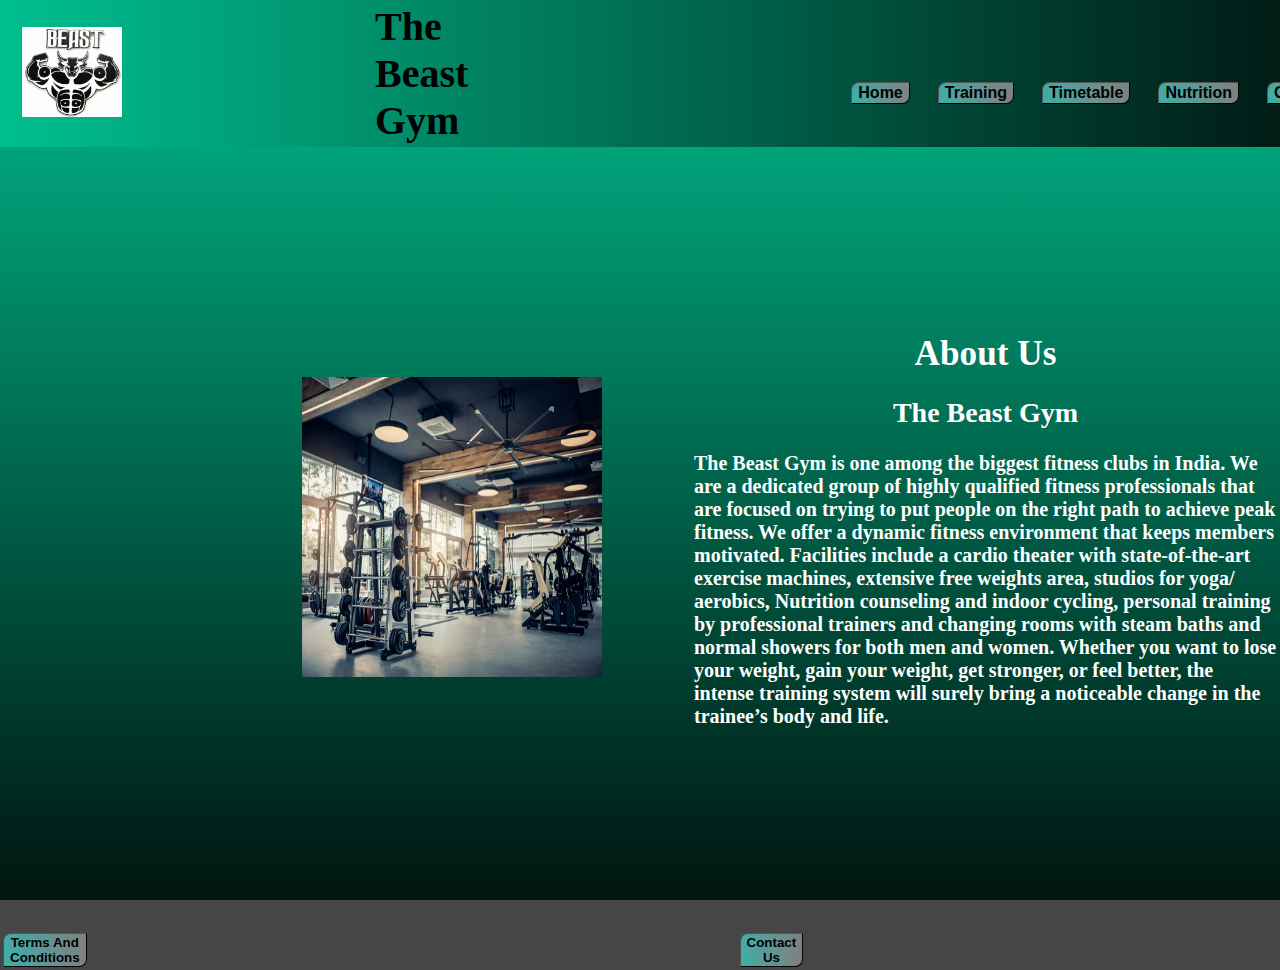
==== index.html @ c04bdf6e "align" ====
<!DOCTYPE html>
<html lang="en">
<head>
    <meta charset="UTF-8">
    <meta http-equiv="X-UA-Compatible" content="IE=edge">
    <!-- <meta name="viewport" content="width=device-width, initial-scale=1.0"/>  -->
    <meta name="author" content="Group RAP">
    <title>About Us</title>
    <style>
.zoom {
  padding: 50px;
  transition: transform .4s; /* Animation */
  margin: 0 auto;
}

.zoom:hover {
  transform: scale(1.2); /* (150% zoom - Note: if the zoom is too large, it will go outside of the viewport) */
}
        button{
            border-width:0.1px ;
        border-radius:8px 0 8px 0;
background: linear-gradient(to right, #3fada8, #808080); /* W3C, IE 10+/ Edge, Firefox 16+, Chrome 26+, Opera 12+, Safari 7+ */
font-weight: bold;
        }
        button:hover{
            background: linear-gradient(to left, #001510, #00bf8f);
            
        }
        body{
            background-position: center;
            background-repeat: no-repeat;
            margin:0px;
            background: linear-gradient(to top, #001510, #00bf8f);
            background-attachment: fixed;
            background-size: cover; 
            background-color: #464646;
        }
        .tb{
            color:white;
    padding-top: 160PX;
    padding-left: 250px;
}
.wid{
    width:max-content;
}
p{
    font-size: large;
    font-weight: bold
}
h1{
    text-align: center;
}
h2{
    text-align: center;
}
.tc1{
    padding-top: 180px;
    width: max-content;

}
.tc2{
    padding-top: 180px;
    padding-left: 650px;
    width: max-content;

}
.tc3{
    padding-top: 180px;
    padding-left: 650px;
    width: max-content;
}
.zoom1 {
  padding-top:50px;
  transition: transform .4s; /* Animation */
  margin: 0 auto;
}

.zoom1:hover {
  transform: scale(1.1); /* (150% zoom - Note: if the zoom is too large, it will go outside of the viewport) */
}

    </style>
</head>
<body>
    <table border="0" style=" background: #00bf8f;  /* fallback for old browsers */
    background: -webkit-linear-gradient(to left, #001510, #00bf8f);  /* Chrome 10-25, Safari 5.1-6 */
    background: linear-gradient(to left, #001510, #00bf8f); /* W3C, IE 10+/ Edge, Firefox 16+, Chrome 26+, Opera 12+, Safari 7+ */
    ">
        <tr>
            <td style="padding-left: 20px;"><img src="Assests/Head.jpg" width="100px" height="90px"></td>
            <td class="wid" height="70px" style="font-size:200%;padding-left:250px; font-weight: bolder; font-size: 250%;">The Beast Gym</td>
            <td class="zoom1" style="padding-top:40px;padding-left:380px;"><button onclick="document.location='Home.html' "style="font-size:100%;">Home</button></td>
            <td class="zoom1" style="padding-top:40px;padding-left:25px;"><button onclick="document.location='' "style="font-size:100%;">Training</button></td>
            <td class="zoom1" style="padding-top:40px;padding-left:25px;"><button onclick="document.location=''"style="font-size:100%;">Timetable</button></td>
            <td class="zoom1" style="padding-top:40px;padding-left:25px;"><button onclick="document.location='ntr.html'"style="font-size:100%;">Nutrition</button></td>
            <td class="zoom1" style="padding-top:40px;padding-left:25px;"><button onclick="document.location=''"style="font-size:100%;">Gallery</button></td>
            </tr>
            </table>
            <table class="tb" border="0">
                <tr>
                    <td class="zoom"><img src="Assests/abt.jpg" height="300px"width="300px"></td>
                    <td style="align-content: center;padding-left: 40px;">
                        <h1 style="font-size: 220%;">About Us</h1>
                        <h2 style="font-size: 175%;">The Beast Gym</h5>
                        <p style="font-size:125% ;">The Beast Gym is one among the biggest fitness clubs in India. We are a dedicated group of highly qualified fitness professionals that are focused on trying to put people on the right path to achieve peak fitness. We offer a dynamic fitness environment that keeps members motivated. Facilities include a cardio theater with state-of-the-art exercise machines, extensive free weights area, studios for yoga/ aerobics, Nutrition counseling and indoor cycling, personal training by professional trainers and changing rooms with steam baths and normal showers for both men and women. Whether you want to lose your weight, gain your weight, get stronger, or feel better, the intense training system will surely bring a noticeable change in the trainee’s body and life.</p>
                    </td>
                </tr>
            </table>
            <table border="0" >
                <tr>
                    <td class="tc1"><a href=""><button>Terms And Conditions</button></a></td>
                    <td class="tc2"><a href="Contact Us.html"><button>Contact Us</button></a></td>
                    <td class="tc3"><a href=""><button>Privacy Policy</button></a></td>
                </tr>
            </table>
</body>
</html>
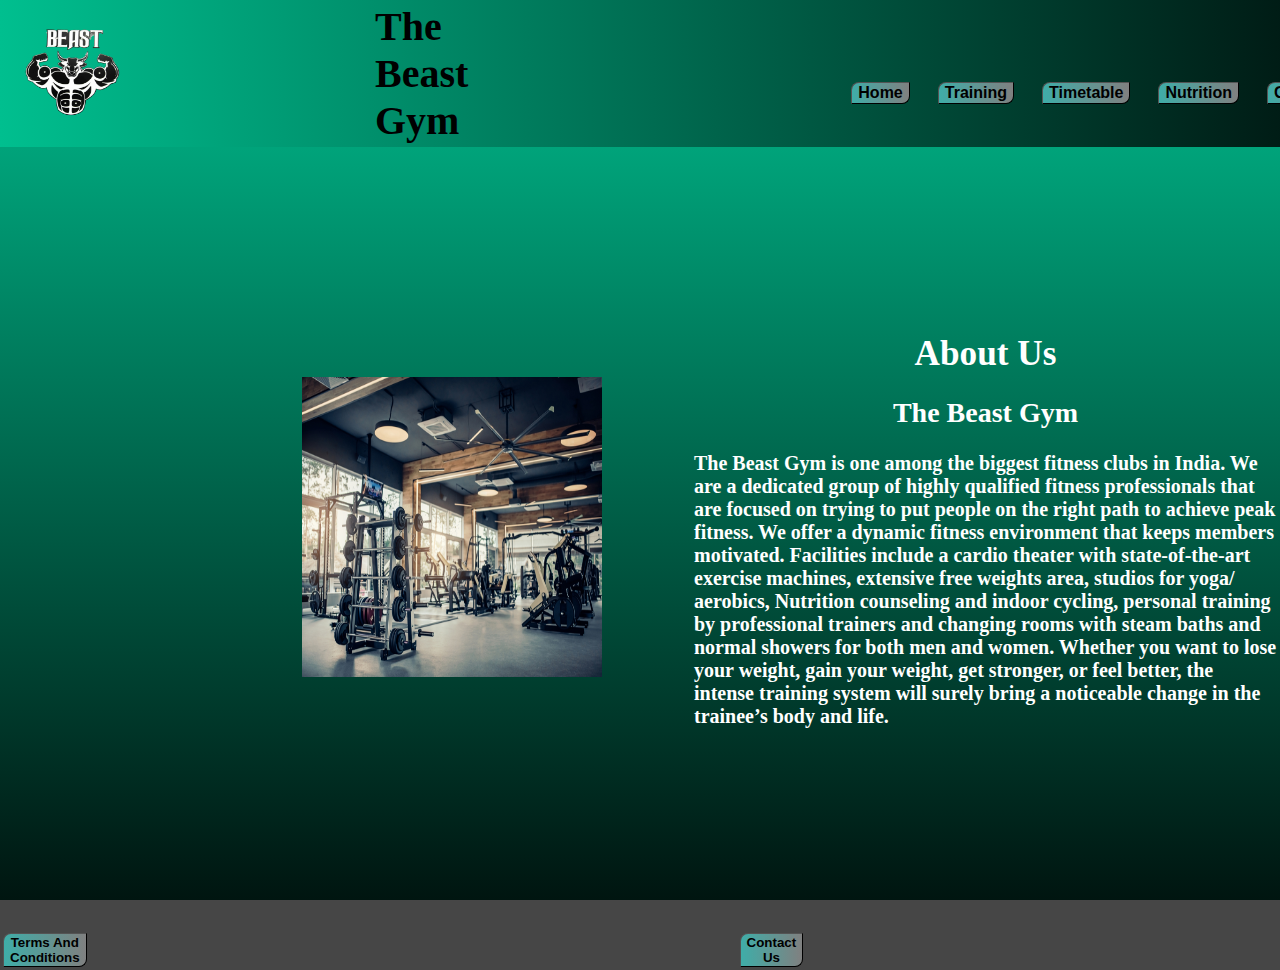
==== commit cff0559f: "tansparent logo" ====
--- a/index.html
+++ b/index.html
@@ -3,7 +3,7 @@
 <head>
     <meta charset="UTF-8">
     <meta http-equiv="X-UA-Compatible" content="IE=edge">
-    <!-- <meta name="viewport" content="width=device-width, initial-scale=1.0"/>  -->
+    <meta name="viewport" content="width=device-width, initial-scale=1.0"/>
     <meta name="author" content="Group RAP">
     <title>About Us</title>
     <style>
@@ -87,7 +87,7 @@
     background: linear-gradient(to left, #001510, #00bf8f); /* W3C, IE 10+/ Edge, Firefox 16+, Chrome 26+, Opera 12+, Safari 7+ */
     ">
         <tr>
-            <td style="padding-left: 20px;"><img src="Assests/Head.jpg" width="100px" height="90px"></td>
+            <td style="padding-left: 20px;"><img src="Assests/Head.png" width="100px" height="90px"></td>
             <td class="wid" height="70px" style="font-size:200%;padding-left:250px; font-weight: bolder; font-size: 250%;">The Beast Gym</td>
             <td class="zoom1" style="padding-top:40px;padding-left:380px;"><button onclick="document.location='Home.html' "style="font-size:100%;">Home</button></td>
             <td class="zoom1" style="padding-top:40px;padding-left:25px;"><button onclick="document.location='' "style="font-size:100%;">Training</button></td>
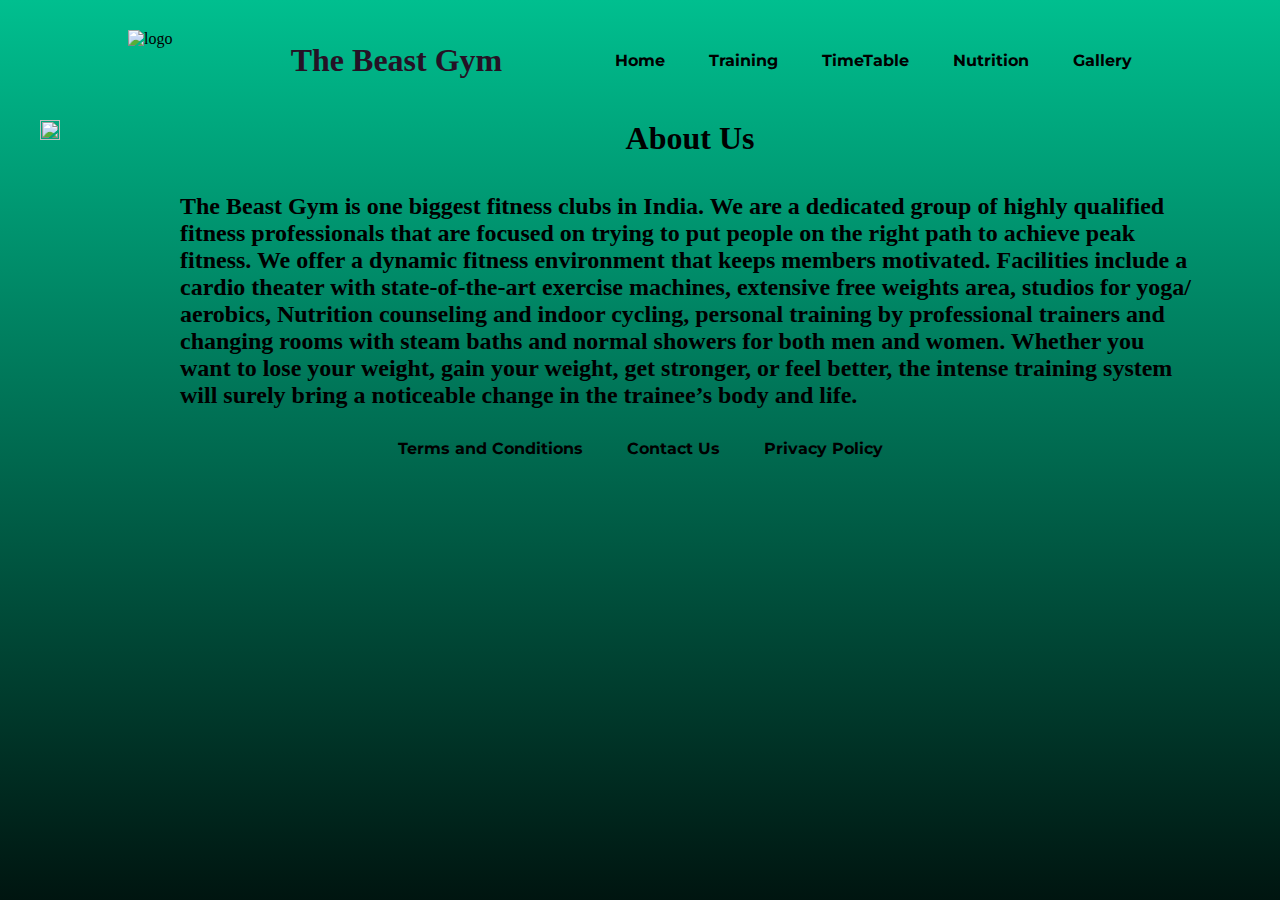
==== commit e119bddf: "index update and image setting" ====
--- a/index.html
+++ b/index.html
@@ -3,115 +3,145 @@
 <head>
     <meta charset="UTF-8">
     <meta http-equiv="X-UA-Compatible" content="IE=edge">
-    <meta name="viewport" content="width=device-width, initial-scale=1.0"/>
-    <meta name="author" content="Group RAP">
+    <meta name="viewport" content="width=device-width, initial-scale=1.0">
     <title>About Us</title>
     <style>
-.zoom {
-  padding: 50px;
-  transition: transform .4s; /* Animation */
-  margin: 0 auto;
+        @import url('https://fonts.googleapis.com/css2?family=Montserrat:wght@500&display=swap');
+
+*{
+    box-sizing: border-box;
+    margin: 0;
+    padding: 0;
+}
+body{
+    background-position: center;
+    background-repeat: no-repeat;
+    margin:0px;
+    background: linear-gradient(to top, #001510, #00bf8f);
+    background-attachment: fixed;
+    background-size: cover; 
+}
+li,a,button{
+    font-family: "Montserrat",sans-serif;
+    font-weight: 500;
+    font-size: 16px;
+    text-decoration: none;
+}
+header,footer{
+    display: flex;
+    justify-content:space-between;
+    align-items: center;
+    padding: 30px 10%;
 }
 
-.zoom:hover {
-  transform: scale(1.2); /* (150% zoom - Note: if the zoom is too large, it will go outside of the viewport) */
+.logo{
+    width: 70px;
+    height: 60px;
+    cursor: pointer;
 }
-        button{
-            border-width:0.1px ;
-        border-radius:8px 0 8px 0;
-background: linear-gradient(to right, #3fada8, #808080); /* W3C, IE 10+/ Edge, Firefox 16+, Chrome 26+, Opera 12+, Safari 7+ */
-font-weight: bold;
-        }
-        button:hover{
-            background: linear-gradient(to left, #001510, #00bf8f);
-            
-        }
-        body{
-            background-position: center;
-            background-repeat: no-repeat;
-            margin:0px;
-            background: linear-gradient(to top, #001510, #00bf8f);
-            background-attachment: fixed;
-            background-size: cover; 
-            background-color: #464646;
-        }
-        .tb{
-            color:white;
-    padding-top: 160PX;
-    padding-left: 250px;
+
+.nav__lnk,.ftr_nav_lnk{
+    list-style:none;
 }
-.wid{
-    width:max-content;
+.nav__lnk li{
+    display: inline-block;
+    padding: 0 20px;
 }
-p{
-    font-size: large;
-    font-weight: bold
+
+.nav__lnk li a{
+    transition: all 0.4s ease 0s;
 }
-h1{
+.nav__lnk li a button{
+    font-weight: bold;
+    border: inherit;
+    background: inherit;
+    transition: transform .4s ease 0s;
+}
+.nav__lnk li a button:hover{
+    font-weight: bolder;
+    color: aqua;
+    transform: scale(1.2);
+}
+.mid{
+    display: inline-flex;
+}
+.sec{
+    width: fit-content;
+    height: fit-content;
+    padding: 0 40px;
+}
+.dv{
+    margin: 0 40px;
+    padding: 0 40px;
+    display:inline-block;
+    justify-content: space-between;
+    align-items: center;
+}
+.dv h3{
+    font-size: xx-large;
+    font-weight: bolder;
     text-align: center;
 }
-h2{
-    text-align: center;
+.dv p{
+    font-size:x-large;
+    font-weight: bold;
 }
-.tc1{
-    padding-top: 180px;
-    width: max-content;
-
-}
-.tc2{
-    padding-top: 180px;
-    padding-left: 650px;
-    width: max-content;
-
-}
-.tc3{
-    padding-top: 180px;
-    padding-left: 650px;
-    width: max-content;
-}
-.zoom1 {
-  padding-top:50px;
-  transition: transform .4s; /* Animation */
-  margin: 0 auto;
+.ftr_nav_lnk li{
+    display: inline-block;
+    padding: 0 20px;
 }
 
-.zoom1:hover {
-  transform: scale(1.1); /* (150% zoom - Note: if the zoom is too large, it will go outside of the viewport) */
+.ftr_nav_lnk li a{
+    transition: all 0.4s ease 0s;
+}
+.ftr_nav_lnk li a button{
+    font-weight: bold;
+    border: inherit;
+    background: inherit;
+    transition: transform .4s ease 0s;
+}
+.ftr_nav_lnk li a button:hover{
+    font-weight: bolder;
+    color: aqua;
+    transform: scale(1.2);
 }
 
-    </style>
+</style>
 </head>
 <body>
-    <table border="0" style=" background: #00bf8f;  /* fallback for old browsers */
-    background: -webkit-linear-gradient(to left, #001510, #00bf8f);  /* Chrome 10-25, Safari 5.1-6 */
-    background: linear-gradient(to left, #001510, #00bf8f); /* W3C, IE 10+/ Edge, Firefox 16+, Chrome 26+, Opera 12+, Safari 7+ */
-    ">
-        <tr>
-            <td style="padding-left: 20px;"><img src="Assests/Head.png" width="100px" height="90px"></td>
-            <td class="wid" height="70px" style="font-size:200%;padding-left:250px; font-weight: bolder; font-size: 250%;">The Beast Gym</td>
-            <td class="zoom1" style="padding-top:40px;padding-left:380px;"><button onclick="document.location='Home.html' "style="font-size:100%;">Home</button></td>
-            <td class="zoom1" style="padding-top:40px;padding-left:25px;"><button onclick="document.location='' "style="font-size:100%;">Training</button></td>
-            <td class="zoom1" style="padding-top:40px;padding-left:25px;"><button onclick="document.location=''"style="font-size:100%;">Timetable</button></td>
-            <td class="zoom1" style="padding-top:40px;padding-left:25px;"><button onclick="document.location='ntr.html'"style="font-size:100%;">Nutrition</button></td>
-            <td class="zoom1" style="padding-top:40px;padding-left:25px;"><button onclick="document.location=''"style="font-size:100%;">Gallery</button></td>
-            </tr>
-            </table>
-            <table class="tb" border="0">
-                <tr>
-                    <td class="zoom"><img src="Assests/abt.jpg" height="300px"width="300px"></td>
-                    <td style="align-content: center;padding-left: 40px;">
-                        <h1 style="font-size: 220%;">About Us</h1>
-                        <h2 style="font-size: 175%;">The Beast Gym</h5>
-                        <p style="font-size:125% ;">The Beast Gym is one among the biggest fitness clubs in India. We are a dedicated group of highly qualified fitness professionals that are focused on trying to put people on the right path to achieve peak fitness. We offer a dynamic fitness environment that keeps members motivated. Facilities include a cardio theater with state-of-the-art exercise machines, extensive free weights area, studios for yoga/ aerobics, Nutrition counseling and indoor cycling, personal training by professional trainers and changing rooms with steam baths and normal showers for both men and women. Whether you want to lose your weight, gain your weight, get stronger, or feel better, the intense training system will surely bring a noticeable change in the trainee’s body and life.</p>
-                    </td>
-                </tr>
-            </table>
-            <table border="0" >
-                <tr>
-                    <td class="tc1"><a href=""><button>Terms And Conditions</button></a></td>
-                    <td class="tc2"><a href="Contact Us.html"><button>Contact Us</button></a></td>
-                    <td class="tc3"><a href=""><button>Privacy Policy</button></a></td>
-                </tr>
-            </table>
+<header>
+    <img class="logo" src="Assets/Head.svg" alt="logo">
+    <h1 style="color:#251225;">The Beast Gym</h1>
+    <nav>
+        <ul class="nav__lnk">
+            <li><a href="home.html"><button>Home</button></a></li>
+            <li><a href="train.html"><button>Training</button></a></li>
+            <li><a href="timetable.html"><button>TimeTable</button></a></li>
+            <li><a href="ntr.html"><button>Nutrition</button></a></li>
+            <li><a href="gallery.html"><button>Gallery</button></a></li>
+        </ul>
+    </nav>
+</header>
+<article class="mid">
+    <img class="sec" src="Assets/abt.svg">
+    
+    <div class="dv">
+        <h3>About Us</h3>
+        <br><br>
+        <p>The Beast Gym is one  biggest fitness clubs in India. We are a dedicated group of highly qualified fitness professionals that are focused on trying to put people on the right path to achieve peak fitness. We offer a dynamic fitness environment that keeps members motivated. Facilities include a cardio theater with state-of-the-art exercise machines, extensive free weights area, studios for yoga/ aerobics, Nutrition counseling and indoor cycling, personal training by professional trainers and changing rooms with steam baths and normal showers for both men and women. Whether you want to lose your weight, gain your weight, get stronger, or feel better, the intense training system will surely bring a noticeable change in the trainee’s body and life.</p>
+    </div>
+</article>
+<footer>
+    <div></div>
+    <nav>
+        <ul class="ftr_nav_lnk">
+            <li><a href="terms.html"><button>Terms and Conditions</button></a></li>
+            <li><a href="contact.html"><button>Contact Us</button></a></li>
+            <li><a href="privacy.html"><button>Privacy Policy</button></a></li>
+        </ul>
+    </nav>
+    <div></div>
+</footer>
+    
 </body>
-</html>
+</html>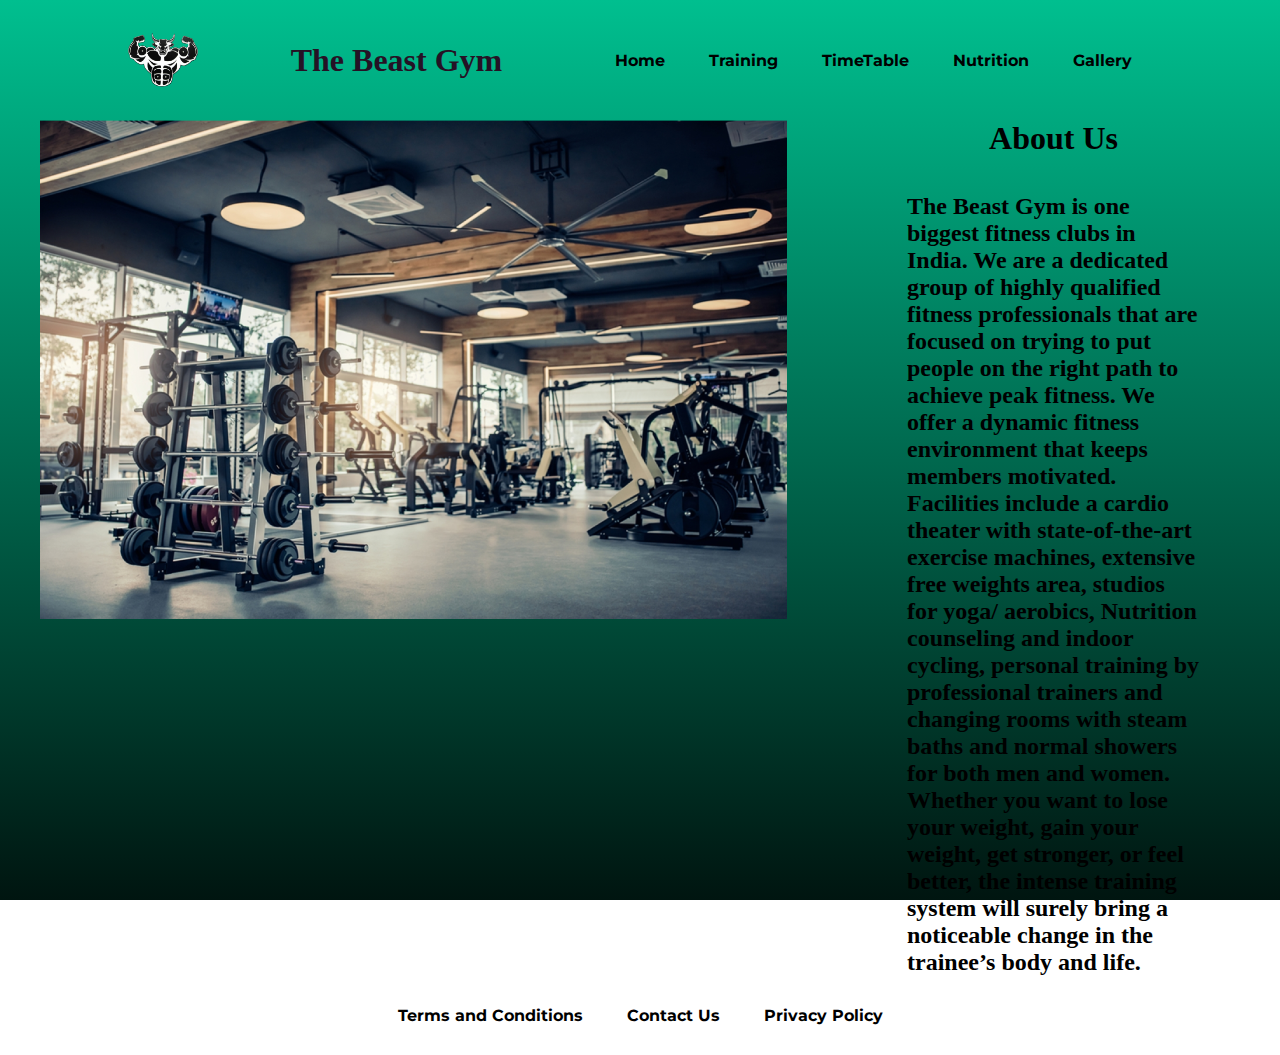
==== commit 9fabbe8f: "Path correction" ====
--- a/index.html
+++ b/index.html
@@ -110,7 +110,7 @@
 </head>
 <body>
 <header>
-    <img class="logo" src="Assets/Head.svg" alt="logo">
+    <img class="logo" src="Assests/Head.svg" alt="logo">
     <h1 style="color:#251225;">The Beast Gym</h1>
     <nav>
         <ul class="nav__lnk">
@@ -123,7 +123,7 @@
     </nav>
 </header>
 <article class="mid">
-    <img class="sec" src="Assets/abt.svg">
+    <img class="sec" src="Assests/abt.svg">
     
     <div class="dv">
         <h3>About Us</h3>
